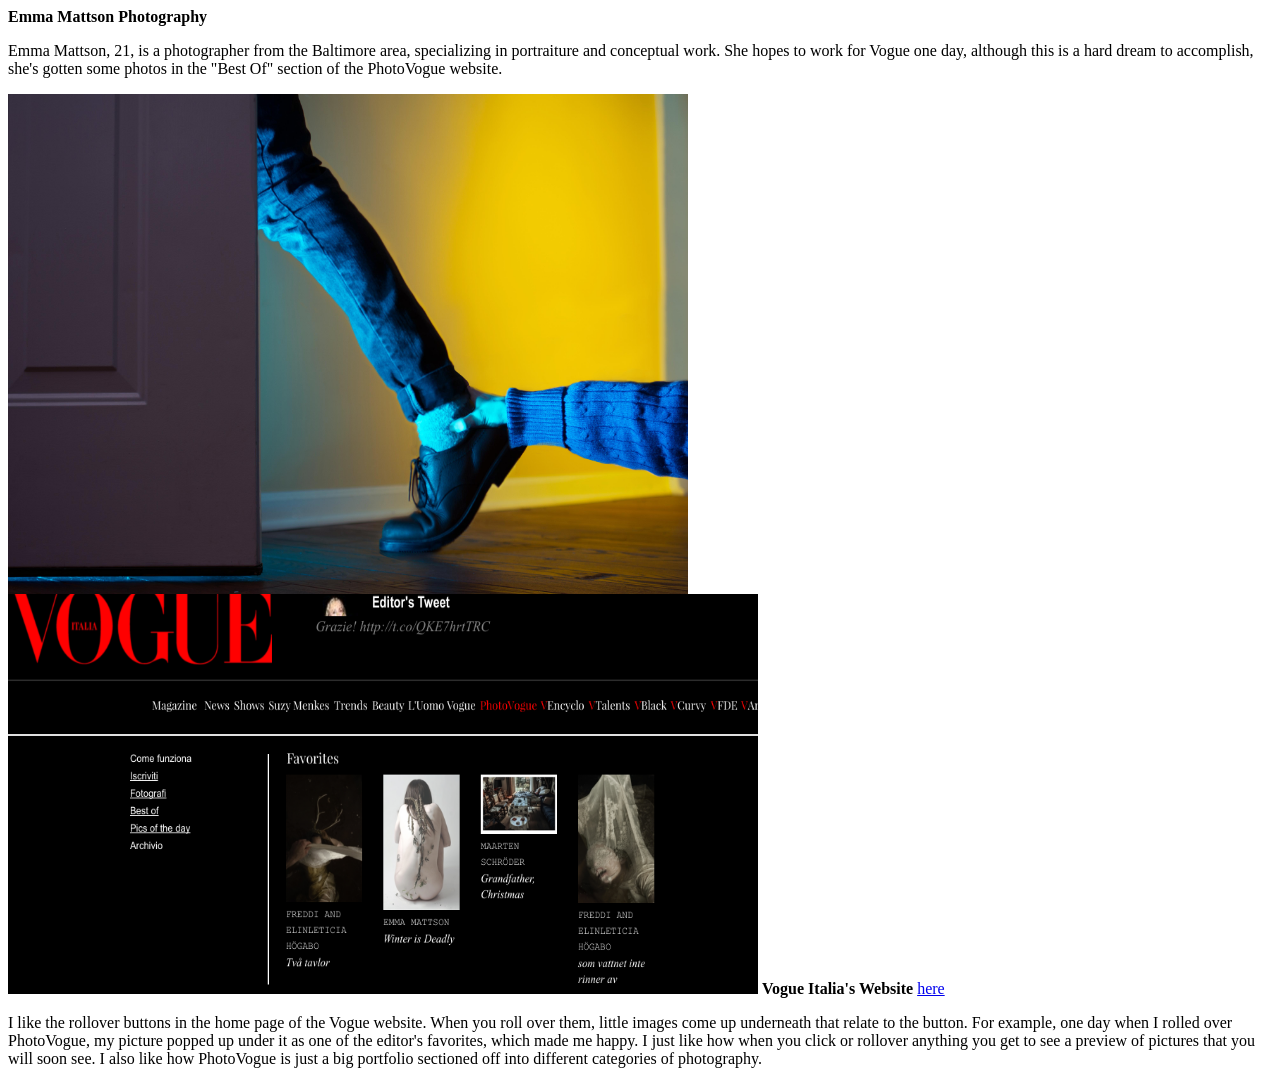
==== index.html @ 1d671d41 "renamed to index" ====
<html>
	<head> <b>Emma Mattson Photography</b>
		<title> Emma Mattson </title> 
	</head>
	<body> 
	<p> Emma Mattson, 21, is a photographer from the Baltimore area, specializing in portraiture and conceptual work. She hopes to work for Vogue one day, although this is a hard dream to accomplish, she's gotten some photos in the "Best Of" section of the PhotoVogue website. </p>
	
	<img src="./images/daddy-issues.jpg" height="500" width="680" >
	</body>
	<img src="./images/vogue.jpg" height= "400" width="750"
	
<h2> <b> Vogue Italia's Website</b> 
 	<body>
 	<a href="http://www.vogue.it">here </a> </h2>
 	
 	<p> I like the rollover buttons in the home page of the Vogue website. When you roll over them, little images come up underneath that relate to the button.  For example, one day when I rolled over PhotoVogue, my picture popped up under it as one of the editor's favorites, which made me happy.  I just like how when you click or rollover anything you get to see a preview of pictures that you will soon see.  I also like how PhotoVogue is just a big portfolio sectioned off into different categories of photography.  </p>
	</body>
	
	</html>
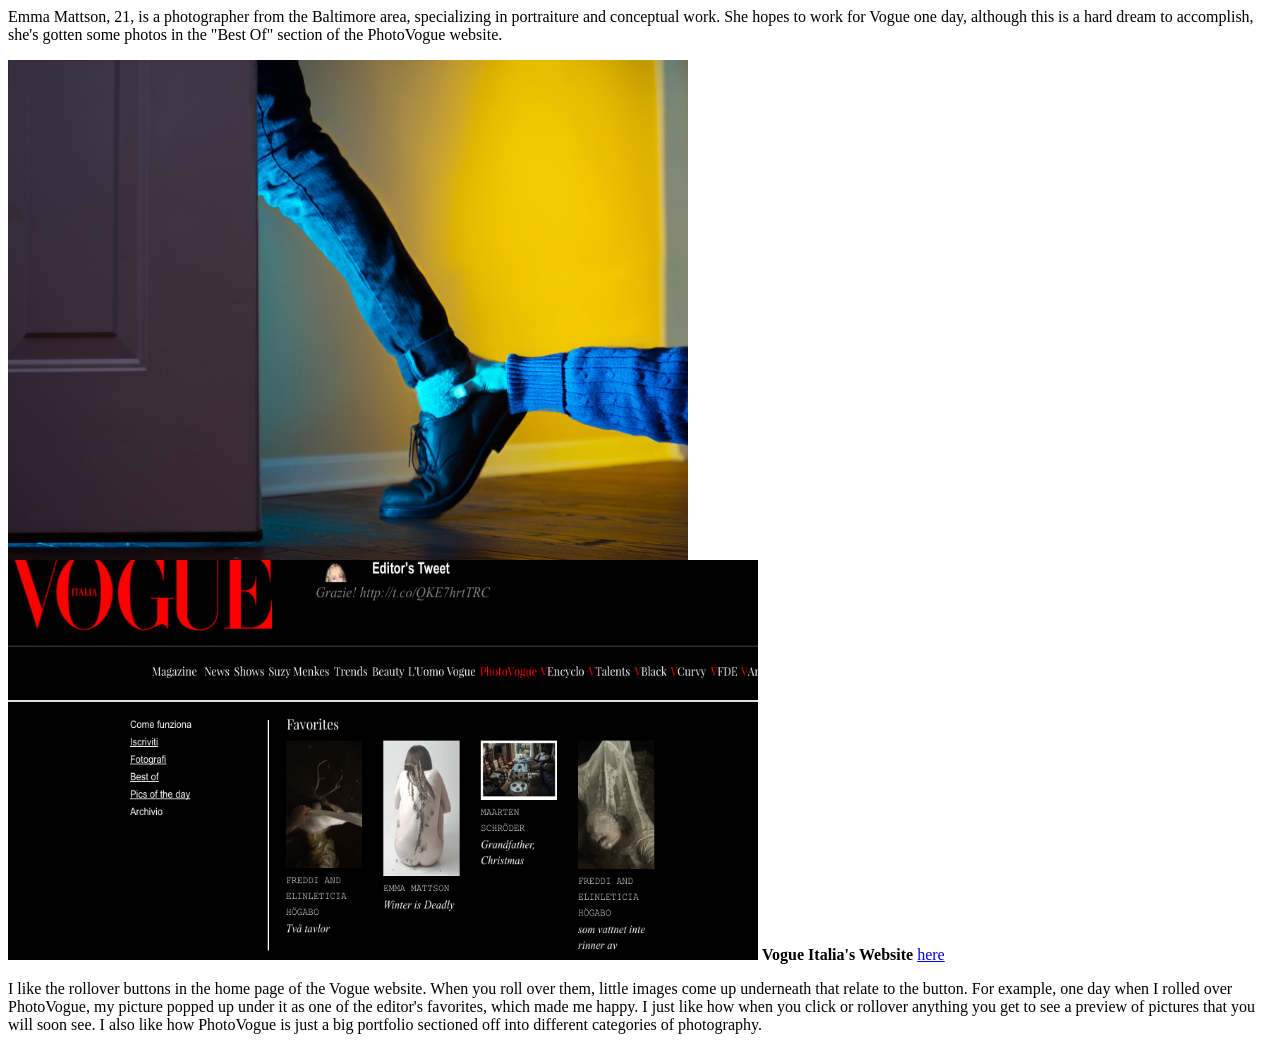
==== commit ff70e329: "update title tag" ====
--- a/index.html
+++ b/index.html
@@ -1,6 +1,6 @@
 <html>
-	<head> <b>Emma Mattson Photography</b>
-		<title> Emma Mattson </title> 
+	<head> 
+		<title> Emma Mattson Photography </title> 
 	</head>
 	<body> 
 	<p> Emma Mattson, 21, is a photographer from the Baltimore area, specializing in portraiture and conceptual work. She hopes to work for Vogue one day, although this is a hard dream to accomplish, she's gotten some photos in the "Best Of" section of the PhotoVogue website. </p>
@@ -16,4 +16,4 @@
  	<p> I like the rollover buttons in the home page of the Vogue website. When you roll over them, little images come up underneath that relate to the button.  For example, one day when I rolled over PhotoVogue, my picture popped up under it as one of the editor's favorites, which made me happy.  I just like how when you click or rollover anything you get to see a preview of pictures that you will soon see.  I also like how PhotoVogue is just a big portfolio sectioned off into different categories of photography.  </p>
 	</body>
 	
-	</html>+	</html>
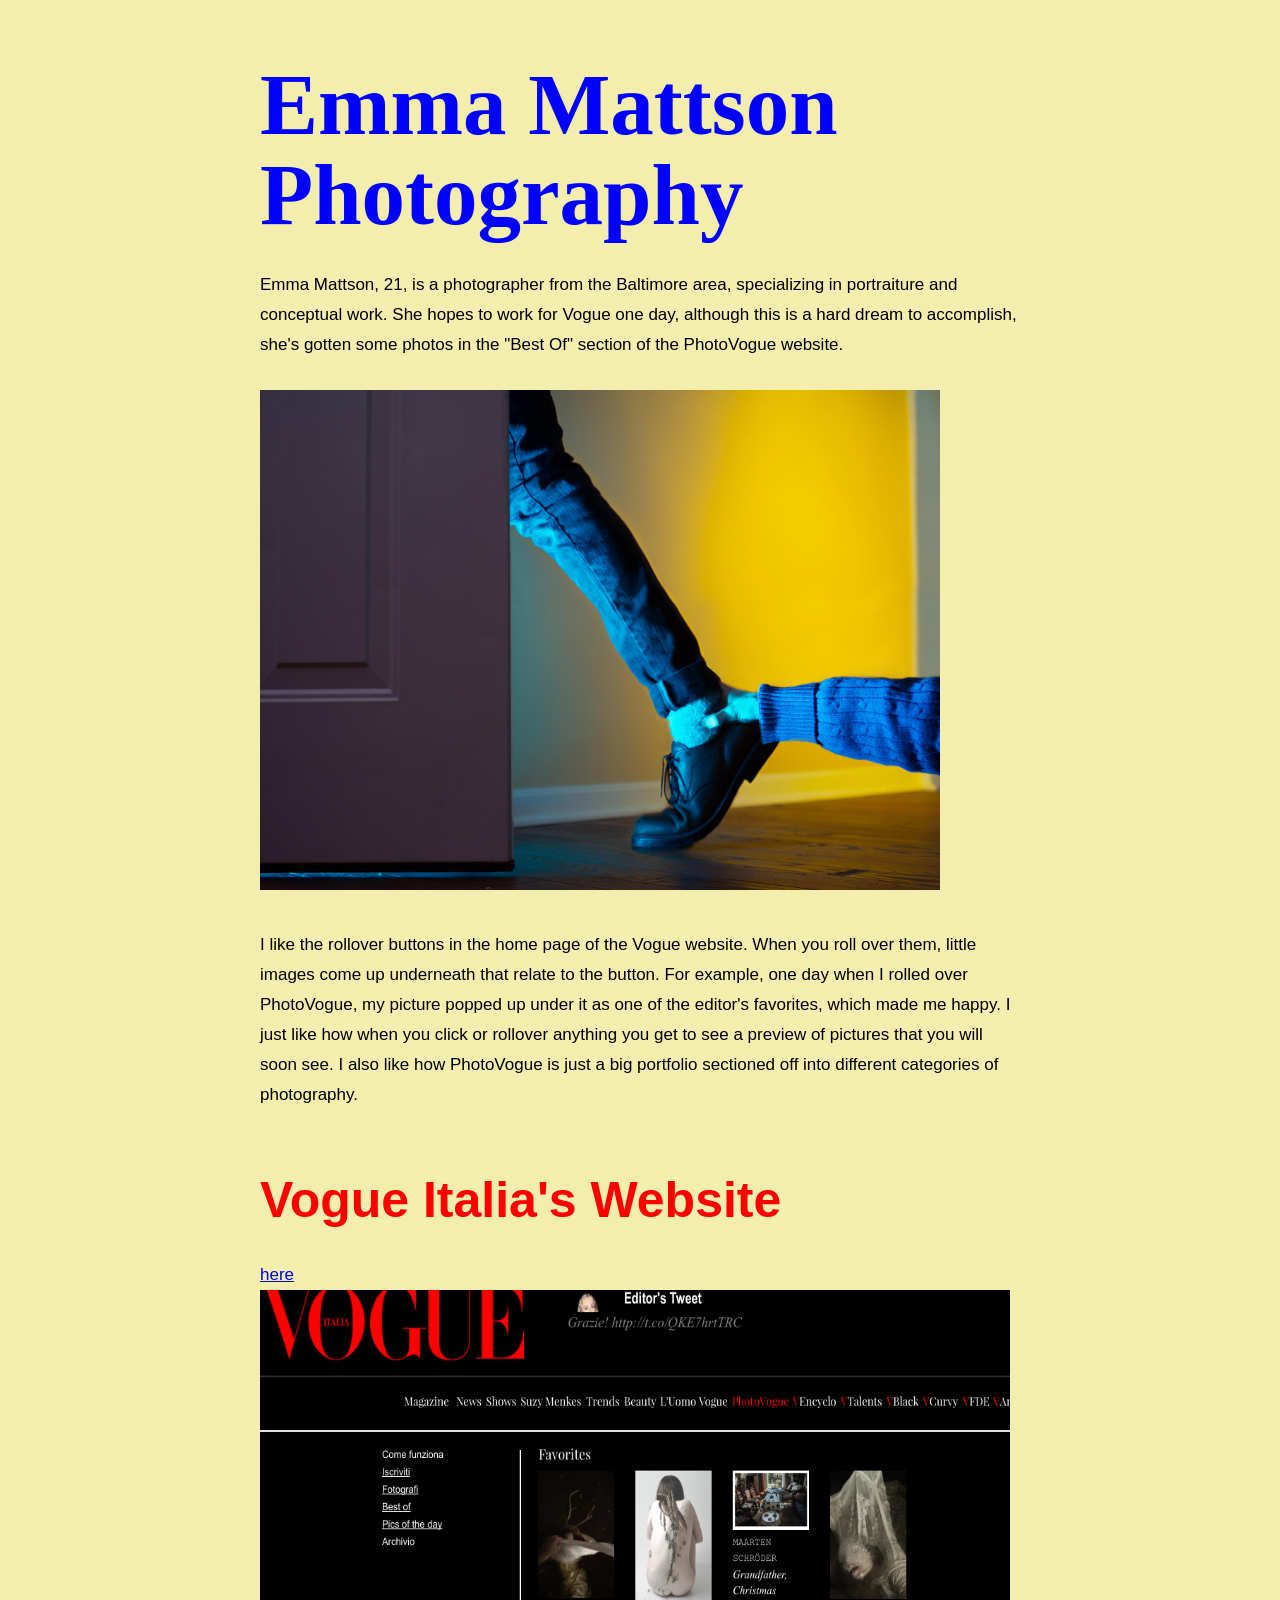
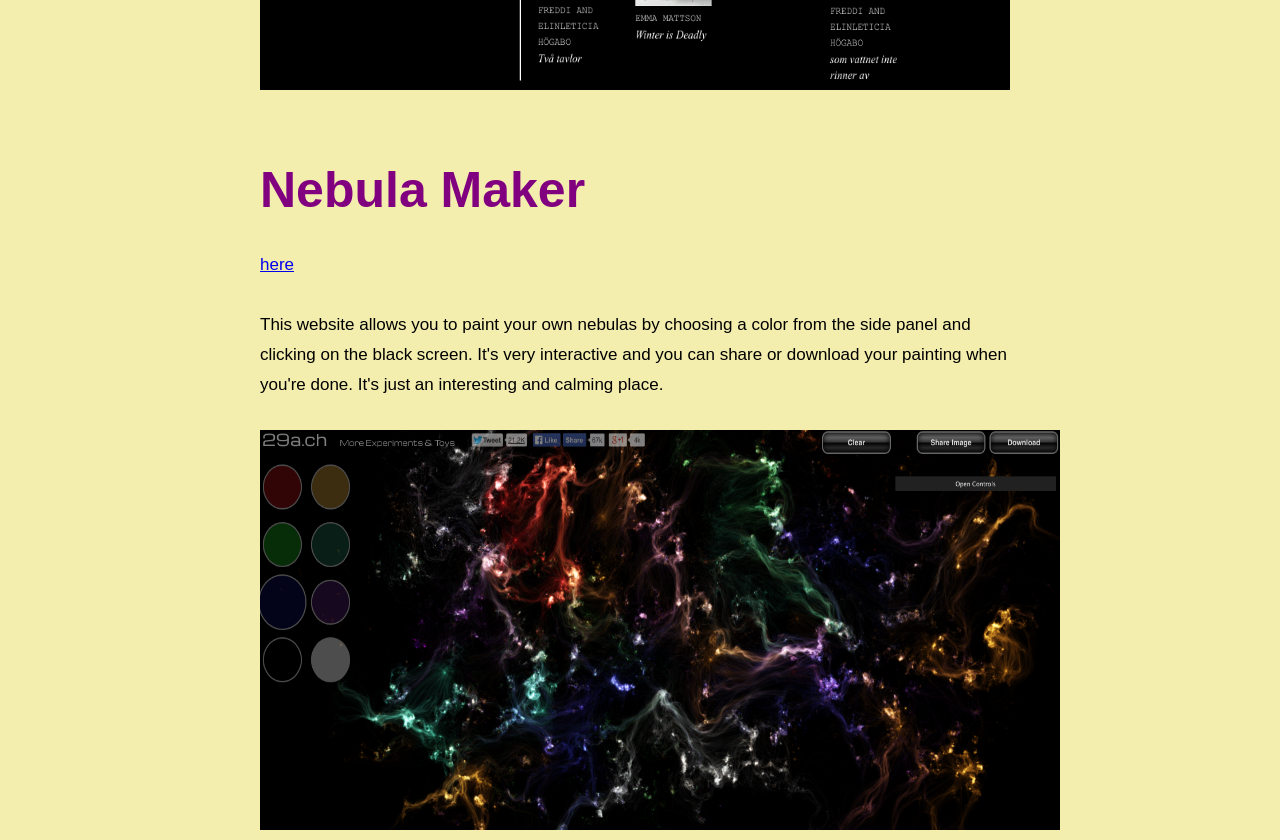
==== commit de69c3ee: "rename to index" ====
--- a/index.html
+++ b/index.html
@@ -1,19 +1,36 @@
+<!DOCTYPE html>
 <html>
-	<head> 
-		<title> Emma Mattson Photography </title> 
-	</head>
+<head> <link href='http://fonts.googleapis.com/css?family=Poiret+One' rel='stylesheet' type='text/css'>
+    <title>Emma Mattson Photography</title>
+    <link rel="stylesheet" href="style.css">
+</head>
+	
+	<h1> <b style="color: blue">Emma Mattson Photography</b>
+		<title> Emma Mattson </title>
+		
+
+	</h1>
+	
 	<body> 
-	<p> Emma Mattson, 21, is a photographer from the Baltimore area, specializing in portraiture and conceptual work. She hopes to work for Vogue one day, although this is a hard dream to accomplish, she's gotten some photos in the "Best Of" section of the PhotoVogue website. </p>
+	
+	
+<p> 
+	 Emma Mattson, 21, is a photographer from the Baltimore area, specializing in portraiture and conceptual work. She hopes to work for Vogue one day, although this is a hard dream to accomplish, she's gotten some photos in the "Best Of" section of the PhotoVogue website. </p>
 	
 	<img src="./images/daddy-issues.jpg" height="500" width="680" >
-	</body>
-	<img src="./images/vogue.jpg" height= "400" width="750"
 	
-<h2> <b> Vogue Italia's Website</b> 
- 	<body>
- 	<a href="http://www.vogue.it">here </a> </h2>
+	
  	
  	<p> I like the rollover buttons in the home page of the Vogue website. When you roll over them, little images come up underneath that relate to the button.  For example, one day when I rolled over PhotoVogue, my picture popped up under it as one of the editor's favorites, which made me happy.  I just like how when you click or rollover anything you get to see a preview of pictures that you will soon see.  I also like how PhotoVogue is just a big portfolio sectioned off into different categories of photography.  </p>
 	</body>
+	<h2> <h2 style="color: red"> Vogue Italia's Website</h2> 
+ 	
+ 	<a href="http://www.vogue.it">here </a> </h2>
+	<img src="./images/vogue.jpg" height= "400" width="750"
 	
-	</html>
+	<h3> <h2 style="color:purple"> Nebula Maker </h3> 
+	<a href="http://29a.ch/sandbox/2011/neonflames/#">here</a> 
+	<p> This website allows you to paint your own nebulas by choosing a color from the side panel and clicking on the black screen.  It's very interactive and you can share or download your painting when you're done.  It's just an interesting and calming place. </p>
+ 	<img src="./images/nebula.jpg" height= "400" width="800"  
+ 	
+	</html>
--- a/style.css
+++ b/style.css
@@ -0,0 +1,60 @@
+/* css */
+
+
+
+body { background-color: #f3edae; 
+font-family: 'Raleway', sans-serif;
+  font-size: 17px;
+  line-height: 30px;
+  max-width: 760px;
+  margin: 0 auto;
+}
+h1 {font-family: 'Lobster', cursive;
+  font-size: 87px;
+  line-height: 90px;
+  margin-top: 60px;
+  margin-bottom: 30px;
+}
+h2 {
+  font-size: 50px;
+  line-height: 60px;
+  margin-top: 60px;
+  margin-bottom: 30px;
+}
+h3 {
+  font-size: 29px;
+  line-height: 30px;
+  margin-top: 30px;
+  margin-bottom: 30px;
+}
+h4 {
+  font-size: 17px;
+  line-height: 30px;
+  margin-top: 30px;
+  margin-bottom: 30px;
+}
+p, ul, ol, pre, table, blockquote {
+  margin-top: 30px;
+  margin-bottom: 30px;
+}
+
+/* Sanitation */
+hr {
+  border: 1px solid;
+  margin: -1px 0;
+}
+ul ul, ol ol, ul ol, ol ul {
+  margin-top: 0;
+  margin-bottom: 0;
+}
+b, strong, em, small, code {
+  line-height: 1;
+}
+sup, sub {
+  vertical-align: baseline;
+  position: relative;
+  top: -0.4em;
+}
+sub {
+  top: 0.4em;
+}
